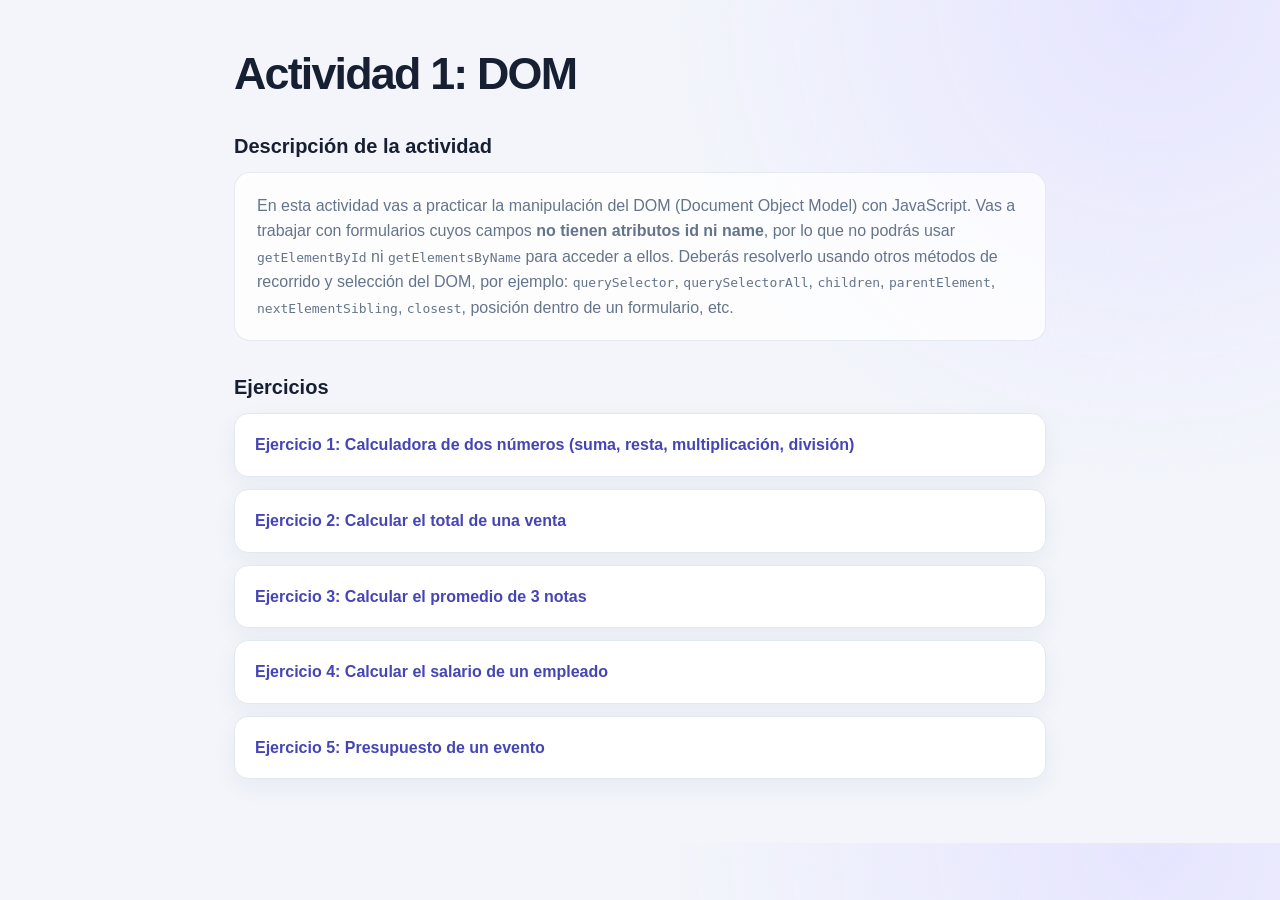
==== Taller_DOM_Basicos/index.html @ 4b4f57af "first commit" ====
<!DOCTYPE html>
<html lang="es">
<head>
  <meta charset="UTF-8">
  <meta name="viewport" content="width=device-width, initial-scale=1.0">
  <title>Actividad 1: DOM</title>
  <link rel="stylesheet" href="css/style.css">
</head>
<body>

  <h1>Actividad 1: DOM</h1>

  <h2>Descripción de la actividad</h2>
  <p>
    En esta actividad vas a practicar la manipulación del DOM (Document Object Model)
    con JavaScript. Vas a trabajar con formularios cuyos campos <strong>no tienen
    atributos id ni name</strong>, por lo que no podrás usar
    <code>getElementById</code> ni <code>getElementsByName</code> para acceder a ellos.
    Deberás resolverlo usando otros métodos de recorrido y selección del DOM, por
    ejemplo: <code>querySelector</code>, <code>querySelectorAll</code>,
    <code>children</code>, <code>parentElement</code>, <code>nextElementSibling</code>,
    <code>closest</code>, posición dentro de un formulario, etc.
  </p>

  <!--
    Qué debes entregar en cada ejercicio:
    1. Crear tu propio archivo CSS y vincularlo en cada página HTML (puede
       ser el mismo archivo para todas, o uno por página).
    2. Crear tu propio archivo JavaScript y vincularlo al final del body de
       cada página.
    3. En el HTML de cada ejercicio, agregar el atributo onclick a cada
       botón, indicando la función de tu JS que debe ejecutar.
    4. En tu JS, usar el DOM (sin id ni name) para leer los valores de los
       inputs, calcular el resultado y mostrarlo en el input de resultado
       correspondiente.
    5. Revisar que los enlaces de este index.html funcionen correctamente
       hacia cada ejercicio.
  -->

  <h2>Ejercicios</h2>
  <ul>
    <li><a href="calculadora.html">Ejercicio 1: Calculadora de dos números (suma, resta, multiplicación, división)</a></li>
    <li><a href="venta.html">Ejercicio 2: Calcular el total de una venta</a></li>
    <li><a href="promedio.html">Ejercicio 3: Calcular el promedio de 3 notas</a></li>
    <li><a href="salario.html">Ejercicio 4: Calcular el salario de un empleado</a></li>
    <li><a href="otra.html">Ejercicio 5: Presupuesto de un evento</a></li>
  </ul>

  <!--
    REQUISITO: debes crear tu propio archivo JS (por ejemplo "index.js")
    y vincularlo aquí si lo necesitas para esta página.
    Ejemplo: <script src="index.js"></script>
  -->
</body>
</html>
---- Taller_DOM_Basicos/css/style.css ----
:root {
  color-scheme: light;
  --ink: #172033;
  --muted: #64748b;
  --brand: #5b5bd6;
  --brand-dark: #4545b5;
  --surface: #ffffff;
  --line: #e2e8f0;
  --background: #f3f5fb;
}

* {
  box-sizing: border-box;
}

body {
  max-width: 860px;
  margin: 0 auto;
  padding: 48px 24px 64px;
  color: var(--ink);
  background:
    radial-gradient(circle at 90% 0%, #e6e5ff 0, transparent 30rem),
    var(--background);
  font-family: Inter, "Segoe UI", Arial, sans-serif;
  line-height: 1.6;
}

a {
  color: var(--brand-dark);
  font-weight: 650;
  text-decoration: none;
}

a:hover {
  text-decoration: underline;
}

body > a:first-child {
  display: inline-flex;
  margin-bottom: 18px;
  align-items: center;
  gap: 8px;
}

h1 {
  margin: 0 0 24px;
  font-size: clamp(2rem, 5vw, 2.8rem);
  line-height: 1.15;
  letter-spacing: -0.04em;
}

h2 {
  margin: 30px 0 10px;
  font-size: 1.25rem;
}

p {
  color: var(--muted);
}

body > p {
  margin: 0 0 28px;
  padding: 20px 22px;
  border: 1px solid rgba(226, 232, 240, 0.9);
  border-radius: 16px;
  background: rgba(255, 255, 255, 0.78);
}

form {
  display: grid;
  grid-template-columns: minmax(0, 1fr) minmax(0, 1.35fr);
  align-items: center;
  gap: 14px 18px;
  padding: 26px;
  border: 1px solid var(--line);
  border-radius: 20px;
  background: var(--surface);
  box-shadow: 0 18px 45px rgba(37, 45, 80, 0.08);
}

label {
  font-weight: 650;
}

input {
  width: 100%;
  min-width: 0;
  padding: 12px 14px;
  border: 1px solid #cbd5e1;
  border-radius: 10px;
  color: var(--ink);
  background: #fff;
  font: inherit;
  transition: border-color 150ms ease, box-shadow 150ms ease;
}

input:focus {
  outline: none;
  border-color: var(--brand);
  box-shadow: 0 0 0 3px rgba(91, 91, 214, 0.15);
}

input[readonly] {
  color: var(--brand-dark);
  background: #f4f3ff;
  font-weight: 700;
}

button {
  grid-column: 1 / -1;
  justify-self: start;
  margin: 4px 0;
  padding: 12px 20px;
  border: 0;
  border-radius: 10px;
  color: #fff;
  background: var(--brand);
  box-shadow: 0 6px 14px rgba(91, 91, 214, 0.2);
  cursor: pointer;
  font: inherit;
  font-weight: 700;
  transition: background 150ms ease, transform 150ms ease;
}

button:hover {
  background: var(--brand-dark);
  transform: translateY(-1px);
}

button:focus-visible,
a:focus-visible {
  outline: 3px solid #a5b4fc;
  outline-offset: 3px;
}

ul {
  display: grid;
  gap: 12px;
  margin: 0;
  padding: 0;
  list-style: none;
}

li a {
  display: block;
  padding: 18px 20px;
  border: 1px solid var(--line);
  border-radius: 14px;
  background: var(--surface);
  box-shadow: 0 8px 24px rgba(37, 45, 80, 0.05);
  transition: border-color 150ms ease, transform 150ms ease;
}

li a:hover {
  border-color: #b7b7f4;
  text-decoration: none;
  transform: translateY(-2px);
}

table {
  width: 100%;
  margin-top: 16px;
  overflow: hidden;
  border: 1px solid var(--line);
  border-collapse: separate;
  border-spacing: 0;
  border-radius: 16px;
  background: var(--surface);
  box-shadow: 0 12px 32px rgba(37, 45, 80, 0.06);
}

th,
td {
  padding: 13px 18px;
  border-bottom: 1px solid var(--line);
  text-align: left;
}

th {
  color: #fff;
  background: var(--brand);
}

tbody tr:last-child td {
  border-bottom: 0;
}

tbody tr:nth-child(even) {
  background: #f8f9ff;
}

td:last-child {
  color: var(--brand-dark);
  font-weight: 650;
}

@media (max-width: 600px) {
  body {
    padding: 30px 16px 44px;
  }

  form {
    grid-template-columns: 1fr;
    gap: 8px;
    padding: 20px;
  }

  label:not(:first-child) {
    margin-top: 8px;
  }

  button {
    justify-self: stretch;
  }

  th,
  td {
    padding: 11px 12px;
  }
}
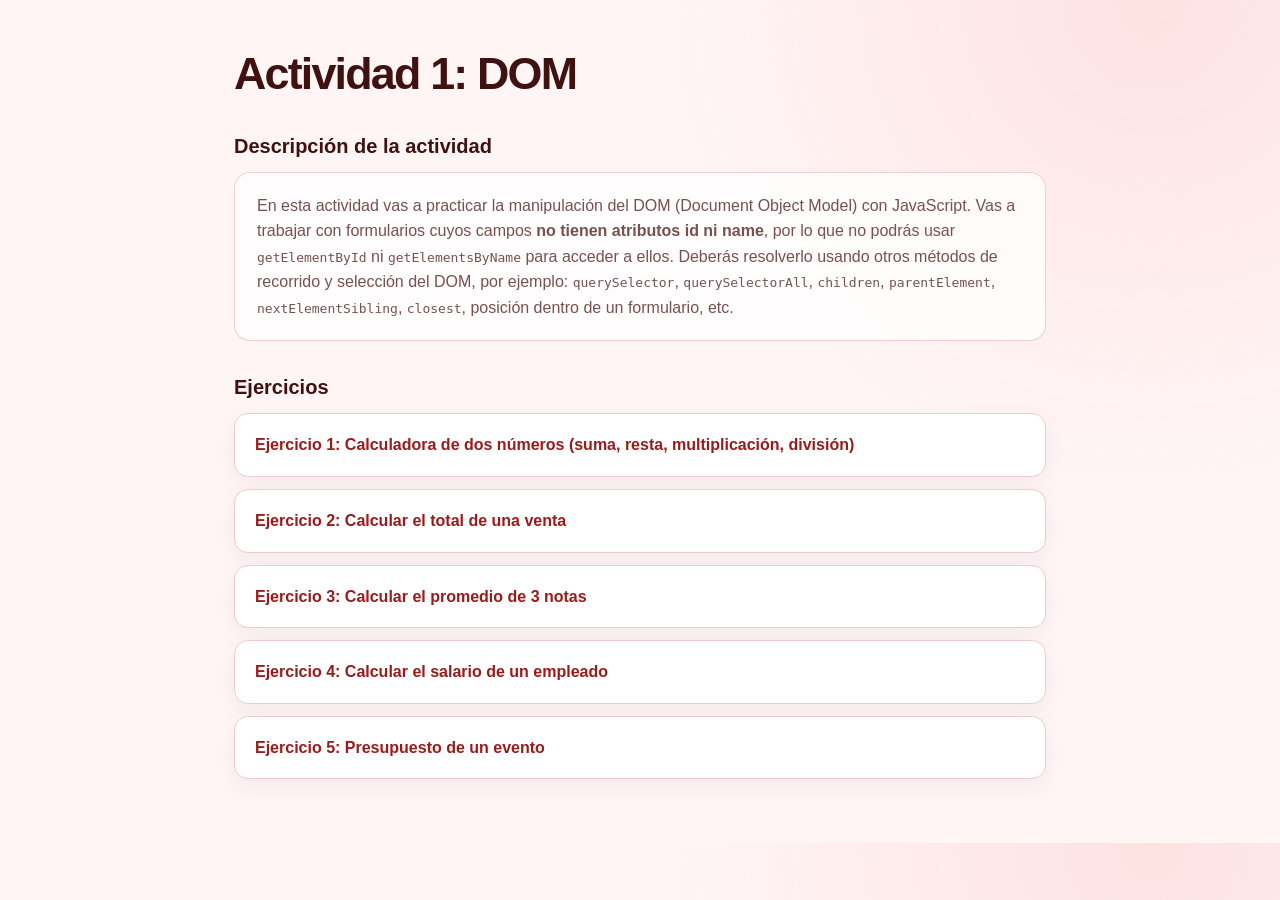
==== commit b4c32d5b: "Move exercise navigation below content and apply red theme Co-authored-by: Copilot <223556219+Copilo" ====
--- a/Taller_DOM_Basicos/index.html
+++ b/Taller_DOM_Basicos/index.html
@@ -4,7 +4,7 @@
   <meta charset="UTF-8">
   <meta name="viewport" content="width=device-width, initial-scale=1.0">
   <title>Actividad 1: DOM</title>
-  <link rel="stylesheet" href="css/style.css">
+  <link rel="stylesheet" href="./css/style.css">
 </head>
 <body>
 
@@ -39,11 +39,11 @@
 
   <h2>Ejercicios</h2>
   <ul>
-    <li><a href="calculadora.html">Ejercicio 1: Calculadora de dos números (suma, resta, multiplicación, división)</a></li>
-    <li><a href="venta.html">Ejercicio 2: Calcular el total de una venta</a></li>
-    <li><a href="promedio.html">Ejercicio 3: Calcular el promedio de 3 notas</a></li>
-    <li><a href="salario.html">Ejercicio 4: Calcular el salario de un empleado</a></li>
-    <li><a href="otra.html">Ejercicio 5: Presupuesto de un evento</a></li>
+    <li><a href="./calculadora.html">Ejercicio 1: Calculadora de dos números (suma, resta, multiplicación, división)</a></li>
+    <li><a href="./venta.html">Ejercicio 2: Calcular el total de una venta</a></li>
+    <li><a href="./promedio.html">Ejercicio 3: Calcular el promedio de 3 notas</a></li>
+    <li><a href="./salario.html">Ejercicio 4: Calcular el salario de un empleado</a></li>
+    <li><a href="./otra.html">Ejercicio 5: Presupuesto de un evento</a></li>
   </ul>
 
   <!--
--- a/Taller_DOM_Basicos/css/style.css
+++ b/Taller_DOM_Basicos/css/style.css
@@ -1,12 +1,12 @@
 :root {
   color-scheme: light;
-  --ink: #172033;
-  --muted: #64748b;
-  --brand: #5b5bd6;
-  --brand-dark: #4545b5;
+  --ink: #3f1111;
+  --muted: #795050;
+  --brand: #dc2626;
+  --brand-dark: #991b1b;
   --surface: #ffffff;
-  --line: #e2e8f0;
-  --background: #f3f5fb;
+  --line: #f1caca;
+  --background: #fff5f5;
 }
 
 * {
@@ -19,7 +19,7 @@
   padding: 48px 24px 64px;
   color: var(--ink);
   background:
-    radial-gradient(circle at 90% 0%, #e6e5ff 0, transparent 30rem),
+    radial-gradient(circle at 90% 0%, #fee2e2 0, transparent 30rem),
     var(--background);
   font-family: Inter, "Segoe UI", Arial, sans-serif;
   line-height: 1.6;
@@ -42,6 +42,62 @@
   gap: 8px;
 }
 
+.exercise-nav {
+  display: grid;
+  grid-template-columns: 1fr auto 1fr;
+  align-items: center;
+  gap: 12px;
+  margin-top: 32px;
+  padding: 12px;
+  border: 1px solid #b91c1c;
+  border-radius: 14px;
+  background: #b91c1c;
+}
+
+.exercise-nav a,
+.exercise-nav__edge {
+  display: inline-flex;
+  min-height: 42px;
+  align-items: center;
+  justify-content: center;
+  padding: 9px 14px;
+  border: 1px solid #fee2e2;
+  border-radius: 10px;
+  color: #991b1b;
+  background: #fff;
+  font-weight: 700;
+  text-align: center;
+  transition: color 150ms ease, background 150ms ease, transform 150ms ease;
+}
+
+.exercise-nav a:hover {
+  color: #991b1b;
+  background: #fee2e2;
+  text-decoration: none;
+  transform: translateY(-1px);
+}
+
+.exercise-nav__previous,
+.exercise-nav__edge:first-child {
+  justify-self: start;
+}
+
+.exercise-nav__home {
+  justify-self: center;
+}
+
+.exercise-nav__next,
+.exercise-nav__edge:last-child {
+  justify-self: end;
+}
+
+.exercise-nav__edge {
+  border-color: #fca5a5;
+  color: #7f1d1d;
+  background: #fecaca;
+  font-size: 0.9rem;
+}
+
 h1 {
   margin: 0 0 24px;
   font-size: clamp(2rem, 5vw, 2.8rem);
@@ -61,7 +117,7 @@
 body > p {
   margin: 0 0 28px;
   padding: 20px 22px;
-  border: 1px solid rgba(226, 232, 240, 0.9);
+  border: 1px solid rgba(241, 202, 202, 0.9);
   border-radius: 16px;
   background: rgba(255, 255, 255, 0.78);
 }
@@ -86,7 +142,7 @@
   width: 100%;
   min-width: 0;
   padding: 12px 14px;
-  border: 1px solid #cbd5e1;
+  border: 1px solid #e6baba;
   border-radius: 10px;
   color: var(--ink);
   background: #fff;
@@ -97,12 +153,12 @@
 input:focus {
   outline: none;
   border-color: var(--brand);
-  box-shadow: 0 0 0 3px rgba(91, 91, 214, 0.15);
+  box-shadow: 0 0 0 3px rgba(220, 38, 38, 0.15);
 }
 
 input[readonly] {
   color: var(--brand-dark);
-  background: #f4f3ff;
+  background: #fff1f2;
   font-weight: 700;
 }
 
@@ -115,7 +171,7 @@
   border-radius: 10px;
   color: #fff;
   background: var(--brand);
-  box-shadow: 0 6px 14px rgba(91, 91, 214, 0.2);
+  box-shadow: 0 6px 14px rgba(185, 28, 28, 0.2);
   cursor: pointer;
   font: inherit;
   font-weight: 700;
@@ -129,7 +185,7 @@
 
 button:focus-visible,
 a:focus-visible {
-  outline: 3px solid #a5b4fc;
+  outline: 3px solid #fca5a5;
   outline-offset: 3px;
 }
 
@@ -152,7 +208,7 @@
 }
 
 li a:hover {
-  border-color: #b7b7f4;
+  border-color: #ef4444;
   text-decoration: none;
   transform: translateY(-2px);
 }
@@ -186,7 +242,7 @@
 }
 
 tbody tr:nth-child(even) {
-  background: #f8f9ff;
+  background: #fff5f5;
 }
 
 td:last-child {
@@ -205,6 +261,34 @@
     padding: 20px;
   }
 
+  .exercise-nav {
+    grid-template-columns: 1fr 1fr;
+  }
+
+  .exercise-nav__home {
+    grid-column: 1 / -1;
+    grid-row: 1;
+  }
+
+  .exercise-nav__previous,
+  .exercise-nav__edge:first-child {
+    grid-column: 1;
+    grid-row: 2;
+  }
+
+  .exercise-nav__next,
+  .exercise-nav__edge:last-child {
+    grid-column: 2;
+    grid-row: 2;
+  }
+
+  .exercise-nav a,
+  .exercise-nav__edge {
+    width: 100%;
+    padding: 8px;
+    font-size: 0.85rem;
+  }
+
   label:not(:first-child) {
     margin-top: 8px;
   }
